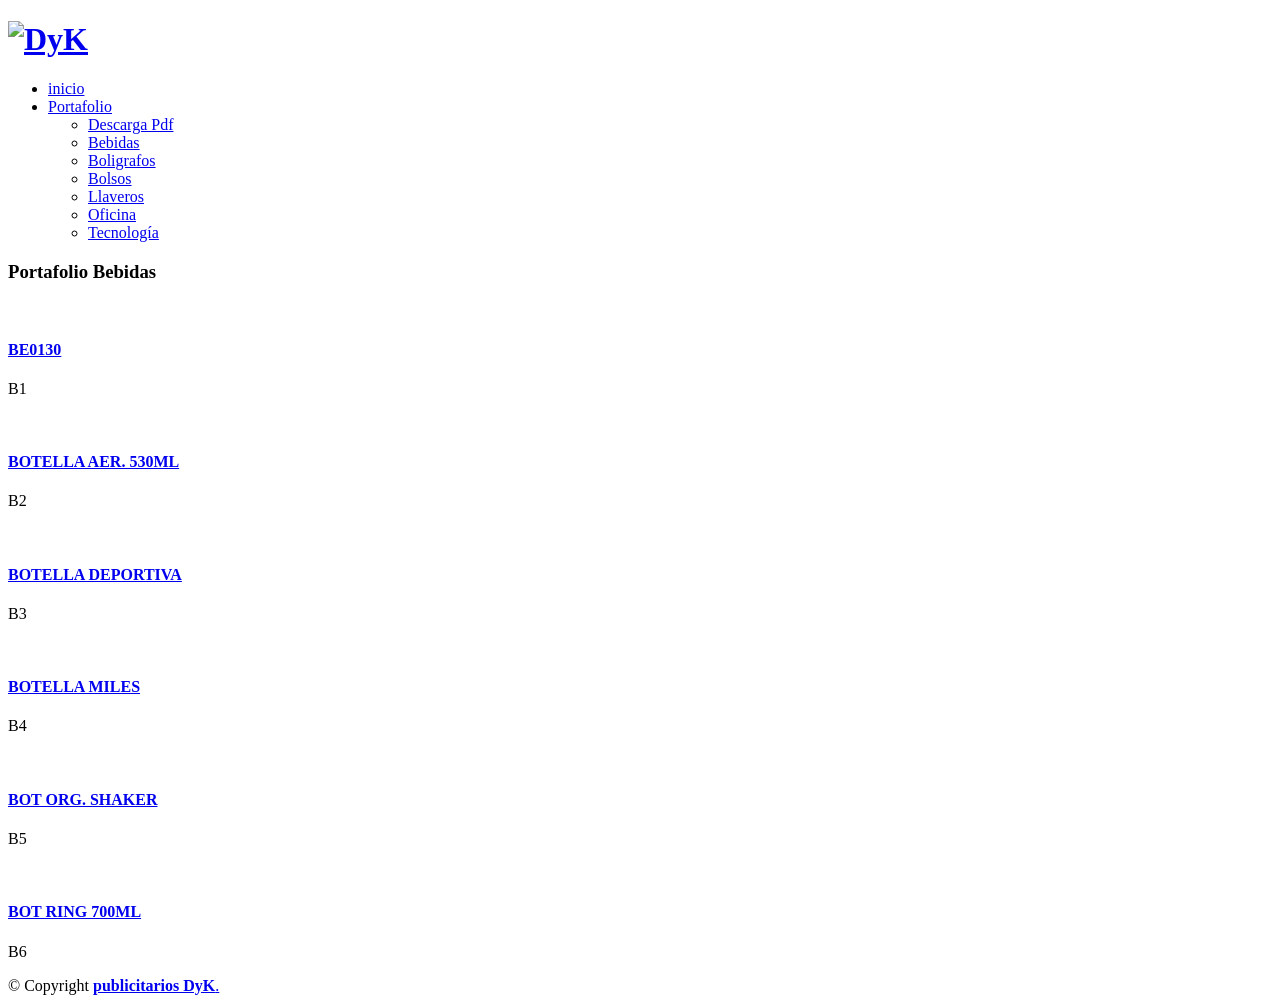
==== bebidas.html @ 67125aea "Primera carga Archivos iniciales del proyecto" ====
<!DOCTYPE html>
<html lang="es">
<head>
  <meta charset="utf-8">
  <title>Publicitarios DyK</title>
  <meta content="width=device-width, initial-scale=1.0" name="viewport">
  <meta content="" name="keywords">
  <meta content="" name="description">

  <!-- Favicons -->
  <link href="img/favicon.png" rel="icon">
  <link href="img/apple-touch-icon.png" rel="apple-touch-icon">

  <!-- Google Fonts -->
  <link href="https://fonts.googleapis.com/css?family=Open+Sans:300,300i,400,400i,700,700i|Montserrat:300,400,500,700" rel="stylesheet">

  <!-- Bootstrap CSS File -->
  <link href="lib/bootstrap/css/bootstrap.min.css" rel="stylesheet">

  <!-- Libraries CSS Files -->
  <link href="lib/font-awesome/css/font-awesome.min.css" rel="stylesheet">
  <link href="lib/animate/animate.min.css" rel="stylesheet">
  <link href="lib/ionicons/css/ionicons.min.css" rel="stylesheet">
  <link href="lib/owlcarousel/assets/owl.carousel.min.css" rel="stylesheet">
  <link href="lib/lightbox/css/lightbox.min.css" rel="stylesheet">

  <!-- Main Stylesheet File -->
  <link href="css/style.css" rel="stylesheet">

  <!-- =======================================================
    Theme page: Publicitarios DyK
  ======================================================= -->
</head>

<body>

  <!--==========================
    Header
  ============================-->
  <header id="header">
    <div class="container-fluid">

      <div id="logo" class="pull-left">
        <h1><a href="index.html" class="scrollto"><img src="img/logo.png" alt="DyK"></a></h1>
        <!-- Uncomment below if you prefer to use an image logo -->
        <!--<h1><a href="#intro" class="scrollto"><img src="img/logo.png" alt="DyK"></a></h1>-->
		<!--<h1><a href="#intro" class="scrollto">DyK <h6><i>Publicitarios</i></h6></a></h1>-->
      </div>

      <nav id="nav-menu-container">
        <ul class="nav-menu">
          <li class="menu-has-children"><a href="index.html">inicio</a></li>			
          <li class="menu-has-children"><a href="#portfolio">Portafolio</a>
            <ul>
              <li><a href="port/CATALOGO_ENERO_2023_DYK_PUBLICITARIOS.pdf" target="_blank" rel="noopener noreferrer">Descarga Pdf</a></li>
              <li><a href="bebidas.html">Bebidas</a></li>
			  <li><a href="boligrafos.html">Boligrafos</a></li>
			  <li><a href="bolsos.html">Bolsos</a></li>
			  <li><a href="llaveros.html">Llaveros</a></li>
			  <li><a href="oficina.html">Oficina</a></li>
			  <li><a href="tecnologia.html">Tecnología</a></li>
            </ul>
          </li>
        </ul>
      </nav><!-- #nav-menu-container -->
    </div>
  </header><!-- #header -->


    <!--==========================
      Portfolio Section
    ============================-->
    <section id="call-to-action" class="wow fadeIn">
      <div class="container text-center">	
		  
    <section id="portfolio"  class="section-bg2" >
      <div class="container">

        <header class="section-header">
          <h3 class="section-title">Portafolio Bebidas</h3>
        </header>

        <div class="row portfolio-container">

          <div class="col-lg-4 col-md-6 portfolio-item filter-app wow fadeInUp">
            <div class="portfolio-wrap">
              <figure>
                <img src="img/portfolio/b/1.jpg" class="img-fluid" alt="">
                <a href="img/portfolio/b/1.jpg" data-lightbox="portfolio" data-title="BE0130" class="link-preview" title="Preview"><i class="ion ion-eye"></i></a>
                <a href="img/portfolio/b/1.jpg" ></i></a>				
                <a href="port/catalogo_publicitarios_dyk.pdf" target="_blank" rel="noopener noreferrer" class="link-details" title="descargar portafolio"><i class="ion ion-android-open"></i></a>
              </figure>

              <div class="portfolio-info">
                <h4><a href="#">BE0130</a></h4>
                <p>B1</p>
              </div>
            </div>
          </div>

          <div class="col-lg-4 col-md-6 portfolio-item filter-web wow fadeInUp" data-wow-delay="0.1s">
            <div class="portfolio-wrap">
              <figure>
                <img src="img/portfolio/b/2.jpg" class="img-fluid" alt="">
                <a href="img/portfolio/b/2.jpg" class="link-preview" data-lightbox="portfolio" data-title="BOTELLA AEROBIC 530 ML" title="Preview"><i class="ion ion-eye"></i></a>
                <a href="port/catalogo_publicitarios_dyk.pdf" target="_blank" rel="noopener noreferrer" class="link-details" title="descargar portafolio"><i class="ion ion-android-open"></i></a>
              </figure>

              <div class="portfolio-info">
                <h4><a href="#">BOTELLA AER. 530ML</a></h4>
                <p>B2</p>
              </div>
            </div>
          </div>

          <div class="col-lg-4 col-md-6 portfolio-item filter-app wow fadeInUp" data-wow-delay="0.2s">
            <div class="portfolio-wrap">
              <figure>
                <img src="img/portfolio/b/3.jpg" class="img-fluid" alt="">
                <a href="img/portfolio/b/3.jpg" class="link-preview" data-lightbox="portfolio" data-title="BOTELLA DEPORTIVA" title="Preview"><i class="ion ion-eye"></i></a>
                <a href="port/catalogo_publicitarios_dyk.pdf" target="_blank" rel="noopener noreferrer" class="link-details" title="descargar portafolio"><i class="ion ion-android-open"></i></a>
              </figure>

              <div class="portfolio-info">
                <h4><a href="#">BOTELLA DEPORTIVA</a></h4>
                <p>B3</p>
              </div>
            </div>
          </div>

          <div class="col-lg-4 col-md-6 portfolio-item filter-card wow fadeInUp">
            <div class="portfolio-wrap">
              <figure>
                <img src="img/portfolio/b/4.jpg" class="img-fluid" alt="">
                <a href="img/portfolio/b/4.jpg" class="link-preview" data-lightbox="portfolio" data-title="BOTELLA MILES" title="Preview"><i class="ion ion-eye"></i></a>
                <a href="port/catalogo_publicitarios_dyk.pdf" target="_blank" rel="noopener noreferrer" class="link-details" title="descargar portafolio"><i class="ion ion-android-open"></i></a>
              </figure>

              <div class="portfolio-info">
                <h4><a href="#">BOTELLA MILES</a></h4>
                <p>B4</p>
              </div>
            </div>
          </div>

          <div class="col-lg-4 col-md-6 portfolio-item filter-web wow fadeInUp" data-wow-delay="0.1s">
            <div class="portfolio-wrap">
              <figure>
                <img src="img/portfolio/b/5.jpg" class="img-fluid" alt="">
                <a href="img/portfolio/b/5.jpg" class="link-preview" data-lightbox="portfolio" data-title="BOTELLA ORGANIZER SHAKER" title="Preview"><i class="ion ion-eye"></i></a>
                <a href="port/catalogo_publicitarios_dyk.pdf" target="_blank" rel="noopener noreferrer" class="link-details" title="descargar portafolio"><i class="ion ion-android-open"></i></a>
              </figure>

              <div class="portfolio-info">
                <h4><a href="#">BOT ORG. SHAKER</a></h4>
                <p>B5</p>
              </div>
            </div>
          </div>

          <div class="col-lg-4 col-md-6 portfolio-item filter-app wow fadeInUp" data-wow-delay="0.2s">
            <div class="portfolio-wrap">
              <figure>
                <img src="img/portfolio/b/6.jpg" class="img-fluid" alt="">
                <a href="img/portfolio/b/6.jpg" class="link-preview" data-lightbox="portfolio" data-title="BOTELLA RING 700 ML" title="Preview"><i class="ion ion-eye"></i></a>
                <a href="port/catalogo_publicitarios_dyk.pdf" target="_blank" rel="noopener noreferrer" class="link-details" title="descargar portafolio"><i class="ion ion-android-open"></i></a>
              </figure>

              <div class="portfolio-info">
                <h4><a href="#">BOT RING 700ML</a></h4>
                <p>B6</p>
              </div>
            </div>
          </div>


		  

        </div>

      </div>
	 </div> 
    </section><!-- #portfolio Bebidas-->


  <!--==========================
    Footer
  ============================-->
  <footer id="footer">

<!-- WhatsHelp.io widget -->
<script type="text/javascript">
    (function () {
        var options = {
            whatsapp: "+573146955666", // WhatsApp number
            call_to_action: "Escríbenos", // Call to action
            position: "left", // Position may be 'right' or 'left'
        };
        var proto = document.location.protocol, host = "whatshelp.io", url = proto + "//static." + host;
        var s = document.createElement('script'); s.type = 'text/javascript'; s.async = true; s.src = url + '/widget-send-button/js/init.js';
        s.onload = function () { WhWidgetSendButton.init(host, proto, options); };
        var x = document.getElementsByTagName('script')[0]; x.parentNode.insertBefore(s, x);
    })();
</script>
<!-- /WhatsHelp.io widget -->

    <div class="container">
      <div class="copyright">
        &copy; Copyright <a href="https://publicitariosdyk.com/" target="_blank" rel="noopener noreferrer"><strong>publicitarios DyK</strong>.
      </div>

    </div>
  </footer><!-- #footer -->

  <a href="#" class="back-to-top"><i class="fa fa-chevron-up"></i></a>

  <!-- JavaScript Libraries -->
  <script src="lib/jquery/jquery.min.js"></script>
  <script src="lib/jquery/jquery-migrate.min.js"></script>
  <script src="lib/bootstrap/js/bootstrap.bundle.min.js"></script>
  <script src="lib/easing/easing.min.js"></script>
  <script src="lib/superfish/hoverIntent.js"></script>
  <script src="lib/superfish/superfish.min.js"></script>
  <script src="lib/wow/wow.min.js"></script>
  <script src="lib/waypoints/waypoints.min.js"></script>
  <script src="lib/counterup/counterup.min.js"></script>
  <script src="lib/owlcarousel/owl.carousel.min.js"></script>
  <script src="lib/isotope/isotope.pkgd.min.js"></script>
  <script src="lib/lightbox/js/lightbox.min.js"></script>
  <script src="lib/touchSwipe/jquery.touchSwipe.min.js"></script>
  <!-- Contact Form JavaScript File -->
  <script src="contactform/contactform.js"></script>

  <!-- Template Main Javascript File -->
  <script src="js/main.js"></script>

</body>
</html>
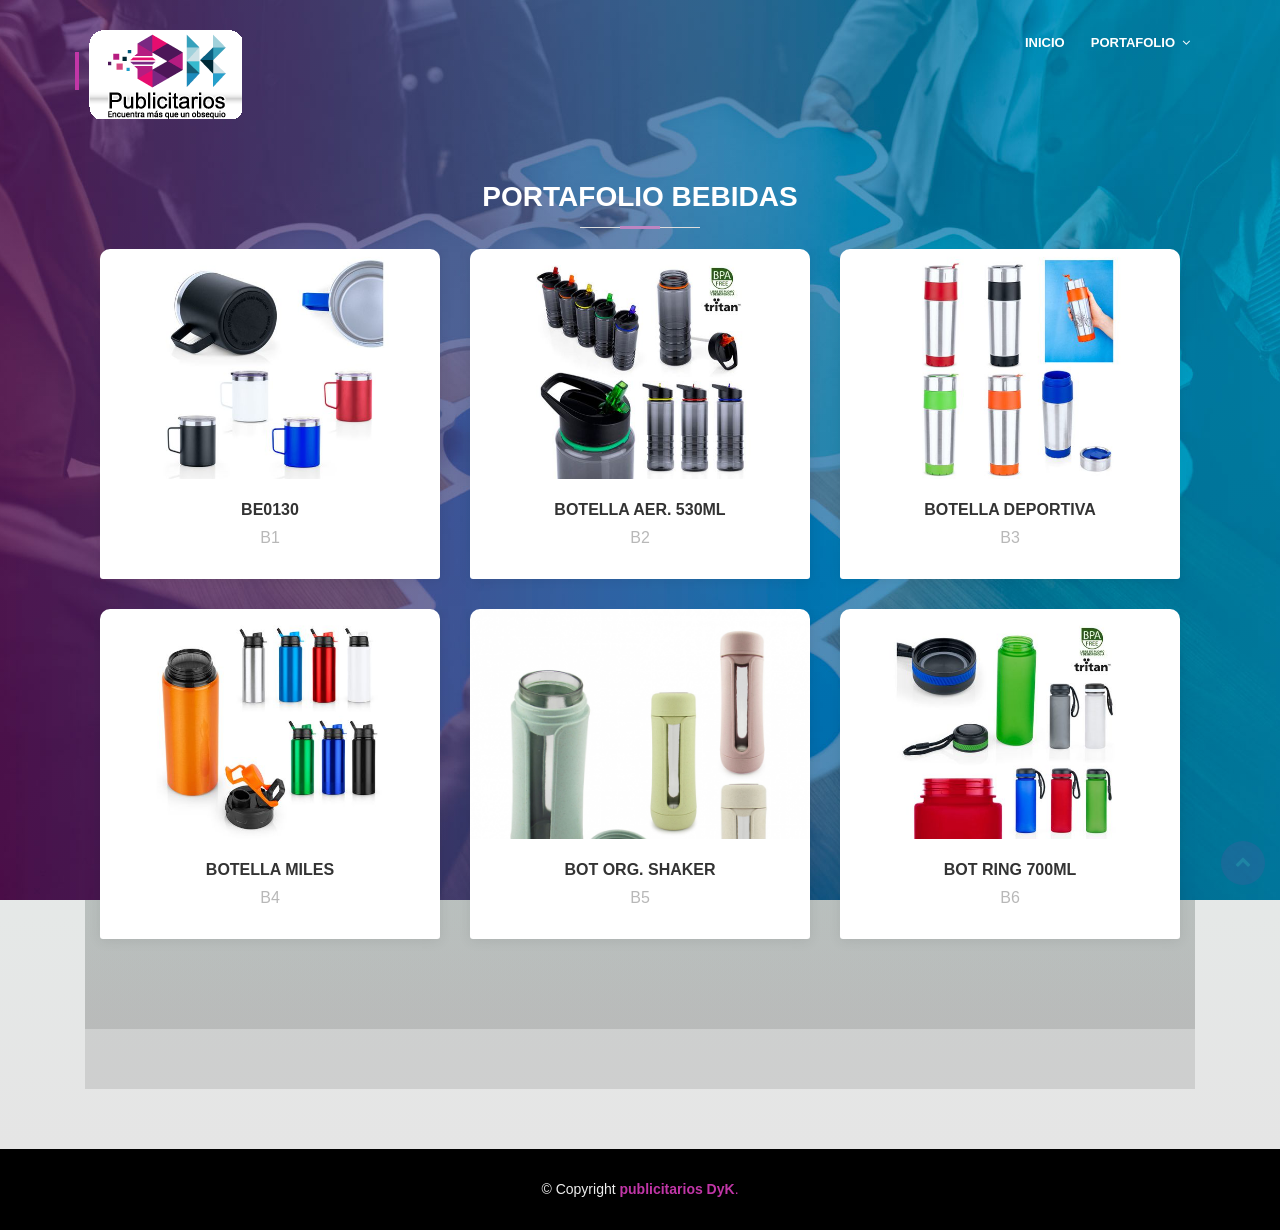
==== commit 904deff8: "fix: ajustes de rendimiento Se realizan ajustes al anidamiento de las páginas, se actualizan los tex" ====
--- a/bebidas.html
+++ b/bebidas.html
@@ -26,25 +26,14 @@
 
   <!-- Main Stylesheet File -->
   <link href="css/style.css" rel="stylesheet">
-
-  <!-- =======================================================
-    Theme page: Publicitarios DyK
-  ======================================================= -->
 </head>
 
 <body>
-
-  <!--==========================
-    Header
-  ============================-->
   <header id="header">
     <div class="container-fluid">
 
       <div id="logo" class="pull-left">
         <h1><a href="index.html" class="scrollto"><img src="img/logo.png" alt="DyK"></a></h1>
-        <!-- Uncomment below if you prefer to use an image logo -->
-        <!--<h1><a href="#intro" class="scrollto"><img src="img/logo.png" alt="DyK"></a></h1>-->
-		<!--<h1><a href="#intro" class="scrollto">DyK <h6><i>Publicitarios</i></h6></a></h1>-->
       </div>
 
       <nav id="nav-menu-container">
@@ -54,164 +43,134 @@
             <ul>
               <li><a href="port/CATALOGO_ENERO_2023_DYK_PUBLICITARIOS.pdf" target="_blank" rel="noopener noreferrer">Descarga Pdf</a></li>
               <li><a href="bebidas.html">Bebidas</a></li>
-			  <li><a href="boligrafos.html">Boligrafos</a></li>
-			  <li><a href="bolsos.html">Bolsos</a></li>
-			  <li><a href="llaveros.html">Llaveros</a></li>
-			  <li><a href="oficina.html">Oficina</a></li>
-			  <li><a href="tecnologia.html">Tecnología</a></li>
+              <li><a href="boligrafos.html">Boligrafos</a></li>
+              <li><a href="bolsos.html">Bolsos</a></li>
+              <li><a href="llaveros.html">Llaveros</a></li>
+              <li><a href="oficina.html">Oficina</a></li>
+              <li><a href="tecnologia.html">Tecnología</a></li>
             </ul>
           </li>
         </ul>
-      </nav><!-- #nav-menu-container -->
+      </nav>
     </div>
-  </header><!-- #header -->
+  </header>
 
+    <section id="call-to-action" class="wow fadeIn">
+      <div class="container text-center">
+        <section id="call-to-action" class="wow fadeIn">
+          <section id="portfolio"  class="section-bg2" >
+            <div class="container">
+              <header class="section-header">
+                <h3 class="section-title">Portafolio Bebidas</h3>
+              </header>
 
-    <!--==========================
-      Portfolio Section
-    ============================-->
-    <section id="call-to-action" class="wow fadeIn">
-      <div class="container text-center">	
-		  
-    <section id="portfolio"  class="section-bg2" >
-      <div class="container">
+              <div class="row portfolio-container">
+                <div class="col-lg-4 col-md-6 portfolio-item filter-app wow fadeInUp">
+                  <div class="portfolio-wrap">
+                    <figure>
+                      <img src="img/portfolio/b/1.jpg" class="img-fluid" alt="">
+                      <a href="img/portfolio/b/1.jpg" data-lightbox="portfolio" data-title="BE0130" class="link-preview" title="Preview"><i class="ion ion-eye"></i></a>
+                      <a href="img/portfolio/b/1.jpg" ></i></a>				
+                      <a href="port/catalogo_publicitarios_dyk.pdf" target="_blank" rel="noopener noreferrer" class="link-details" title="descargar portafolio"><i class="ion ion-android-open"></i></a>
+                    </figure>
 
-        <header class="section-header">
-          <h3 class="section-title">Portafolio Bebidas</h3>
-        </header>
+                    <div class="portfolio-info">
+                      <h4><a href="#">BE0130</a></h4>
+                      <p>B1</p>
+                    </div>
+                  </div>
+                </div>
 
-        <div class="row portfolio-container">
+                <div class="col-lg-4 col-md-6 portfolio-item filter-web wow fadeInUp" data-wow-delay="0.1s">
+                  <div class="portfolio-wrap">
+                    <figure>
+                      <img src="img/portfolio/b/2.jpg" class="img-fluid" alt="">
+                      <a href="img/portfolio/b/2.jpg" class="link-preview" data-lightbox="portfolio" data-title="BOTELLA AEROBIC 530 ML" title="Preview"><i class="ion ion-eye"></i></a>
+                      <a href="port/catalogo_publicitarios_dyk.pdf" target="_blank" rel="noopener noreferrer" class="link-details" title="descargar portafolio"><i class="ion ion-android-open"></i></a>
+                    </figure>
 
-          <div class="col-lg-4 col-md-6 portfolio-item filter-app wow fadeInUp">
-            <div class="portfolio-wrap">
-              <figure>
-                <img src="img/portfolio/b/1.jpg" class="img-fluid" alt="">
-                <a href="img/portfolio/b/1.jpg" data-lightbox="portfolio" data-title="BE0130" class="link-preview" title="Preview"><i class="ion ion-eye"></i></a>
-                <a href="img/portfolio/b/1.jpg" ></i></a>				
-                <a href="port/catalogo_publicitarios_dyk.pdf" target="_blank" rel="noopener noreferrer" class="link-details" title="descargar portafolio"><i class="ion ion-android-open"></i></a>
-              </figure>
+                    <div class="portfolio-info">
+                      <h4><a href="#">BOTELLA AER. 530ML</a></h4>
+                      <p>B2</p>
+                    </div>
+                  </div>
+                </div>
 
-              <div class="portfolio-info">
-                <h4><a href="#">BE0130</a></h4>
-                <p>B1</p>
+                <div class="col-lg-4 col-md-6 portfolio-item filter-app wow fadeInUp" data-wow-delay="0.2s">
+                  <div class="portfolio-wrap">
+                    <figure>
+                      <img src="img/portfolio/b/3.jpg" class="img-fluid" alt="">
+                      <a href="img/portfolio/b/3.jpg" class="link-preview" data-lightbox="portfolio" data-title="BOTELLA DEPORTIVA" title="Preview"><i class="ion ion-eye"></i></a>
+                      <a href="port/catalogo_publicitarios_dyk.pdf" target="_blank" rel="noopener noreferrer" class="link-details" title="descargar portafolio"><i class="ion ion-android-open"></i></a>
+                    </figure>
+
+                    <div class="portfolio-info">
+                      <h4><a href="#">BOTELLA DEPORTIVA</a></h4>
+                      <p>B3</p>
+                    </div>
+                  </div>
+                </div>
+
+                <div class="col-lg-4 col-md-6 portfolio-item filter-card wow fadeInUp">
+                  <div class="portfolio-wrap">
+                    <figure>
+                      <img src="img/portfolio/b/4.jpg" class="img-fluid" alt="">
+                      <a href="img/portfolio/b/4.jpg" class="link-preview" data-lightbox="portfolio" data-title="BOTELLA MILES" title="Preview"><i class="ion ion-eye"></i></a>
+                      <a href="port/catalogo_publicitarios_dyk.pdf" target="_blank" rel="noopener noreferrer" class="link-details" title="descargar portafolio"><i class="ion ion-android-open"></i></a>
+                    </figure>
+
+                    <div class="portfolio-info">
+                      <h4><a href="#">BOTELLA MILES</a></h4>
+                      <p>B4</p>
+                    </div>
+                  </div>
+                </div>
+
+                <div class="col-lg-4 col-md-6 portfolio-item filter-web wow fadeInUp" data-wow-delay="0.1s">
+                  <div class="portfolio-wrap">
+                    <figure>
+                      <img src="img/portfolio/b/5.jpg" class="img-fluid" alt="">
+                      <a href="img/portfolio/b/5.jpg" class="link-preview" data-lightbox="portfolio" data-title="BOTELLA ORGANIZER SHAKER" title="Preview"><i class="ion ion-eye"></i></a>
+                      <a href="port/catalogo_publicitarios_dyk.pdf" target="_blank" rel="noopener noreferrer" class="link-details" title="descargar portafolio"><i class="ion ion-android-open"></i></a>
+                    </figure>
+
+                    <div class="portfolio-info">
+                      <h4><a href="#">BOT ORG. SHAKER</a></h4>
+                      <p>B5</p>
+                    </div>
+                  </div>
+                </div>
+
+                <div class="col-lg-4 col-md-6 portfolio-item filter-app wow fadeInUp" data-wow-delay="0.2s">
+                  <div class="portfolio-wrap">
+                    <figure>
+                      <img src="img/portfolio/b/6.jpg" class="img-fluid" alt="">
+                      <a href="img/portfolio/b/6.jpg" class="link-preview" data-lightbox="portfolio" data-title="BOTELLA RING 700 ML" title="Preview"><i class="ion ion-eye"></i></a>
+                      <a href="port/catalogo_publicitarios_dyk.pdf" target="_blank" rel="noopener noreferrer" class="link-details" title="descargar portafolio"><i class="ion ion-android-open"></i></a>
+                    </figure>
+
+                    <div class="portfolio-info">
+                      <h4><a href="#">BOT RING 700ML</a></h4>
+                      <p>B6</p>
+                    </div>
+                  </div>
+                </div>
               </div>
             </div>
-          </div>
+          </section>
+        </section>
+      </div>
+    </section>
 
-          <div class="col-lg-4 col-md-6 portfolio-item filter-web wow fadeInUp" data-wow-delay="0.1s">
-            <div class="portfolio-wrap">
-              <figure>
-                <img src="img/portfolio/b/2.jpg" class="img-fluid" alt="">
-                <a href="img/portfolio/b/2.jpg" class="link-preview" data-lightbox="portfolio" data-title="BOTELLA AEROBIC 530 ML" title="Preview"><i class="ion ion-eye"></i></a>
-                <a href="port/catalogo_publicitarios_dyk.pdf" target="_blank" rel="noopener noreferrer" class="link-details" title="descargar portafolio"><i class="ion ion-android-open"></i></a>
-              </figure>
-
-              <div class="portfolio-info">
-                <h4><a href="#">BOTELLA AER. 530ML</a></h4>
-                <p>B2</p>
-              </div>
-            </div>
-          </div>
-
-          <div class="col-lg-4 col-md-6 portfolio-item filter-app wow fadeInUp" data-wow-delay="0.2s">
-            <div class="portfolio-wrap">
-              <figure>
-                <img src="img/portfolio/b/3.jpg" class="img-fluid" alt="">
-                <a href="img/portfolio/b/3.jpg" class="link-preview" data-lightbox="portfolio" data-title="BOTELLA DEPORTIVA" title="Preview"><i class="ion ion-eye"></i></a>
-                <a href="port/catalogo_publicitarios_dyk.pdf" target="_blank" rel="noopener noreferrer" class="link-details" title="descargar portafolio"><i class="ion ion-android-open"></i></a>
-              </figure>
-
-              <div class="portfolio-info">
-                <h4><a href="#">BOTELLA DEPORTIVA</a></h4>
-                <p>B3</p>
-              </div>
-            </div>
-          </div>
-
-          <div class="col-lg-4 col-md-6 portfolio-item filter-card wow fadeInUp">
-            <div class="portfolio-wrap">
-              <figure>
-                <img src="img/portfolio/b/4.jpg" class="img-fluid" alt="">
-                <a href="img/portfolio/b/4.jpg" class="link-preview" data-lightbox="portfolio" data-title="BOTELLA MILES" title="Preview"><i class="ion ion-eye"></i></a>
-                <a href="port/catalogo_publicitarios_dyk.pdf" target="_blank" rel="noopener noreferrer" class="link-details" title="descargar portafolio"><i class="ion ion-android-open"></i></a>
-              </figure>
-
-              <div class="portfolio-info">
-                <h4><a href="#">BOTELLA MILES</a></h4>
-                <p>B4</p>
-              </div>
-            </div>
-          </div>
-
-          <div class="col-lg-4 col-md-6 portfolio-item filter-web wow fadeInUp" data-wow-delay="0.1s">
-            <div class="portfolio-wrap">
-              <figure>
-                <img src="img/portfolio/b/5.jpg" class="img-fluid" alt="">
-                <a href="img/portfolio/b/5.jpg" class="link-preview" data-lightbox="portfolio" data-title="BOTELLA ORGANIZER SHAKER" title="Preview"><i class="ion ion-eye"></i></a>
-                <a href="port/catalogo_publicitarios_dyk.pdf" target="_blank" rel="noopener noreferrer" class="link-details" title="descargar portafolio"><i class="ion ion-android-open"></i></a>
-              </figure>
-
-              <div class="portfolio-info">
-                <h4><a href="#">BOT ORG. SHAKER</a></h4>
-                <p>B5</p>
-              </div>
-            </div>
-          </div>
-
-          <div class="col-lg-4 col-md-6 portfolio-item filter-app wow fadeInUp" data-wow-delay="0.2s">
-            <div class="portfolio-wrap">
-              <figure>
-                <img src="img/portfolio/b/6.jpg" class="img-fluid" alt="">
-                <a href="img/portfolio/b/6.jpg" class="link-preview" data-lightbox="portfolio" data-title="BOTELLA RING 700 ML" title="Preview"><i class="ion ion-eye"></i></a>
-                <a href="port/catalogo_publicitarios_dyk.pdf" target="_blank" rel="noopener noreferrer" class="link-details" title="descargar portafolio"><i class="ion ion-android-open"></i></a>
-              </figure>
-
-              <div class="portfolio-info">
-                <h4><a href="#">BOT RING 700ML</a></h4>
-                <p>B6</p>
-              </div>
-            </div>
-          </div>
-
-
-		  
-
-        </div>
-
-      </div>
-	 </div> 
-    </section><!-- #portfolio Bebidas-->
-
-
-  <!--==========================
-    Footer
-  ============================-->
   <footer id="footer">
-
-<!-- WhatsHelp.io widget -->
-<script type="text/javascript">
-    (function () {
-        var options = {
-            whatsapp: "+573146955666", // WhatsApp number
-            call_to_action: "Escríbenos", // Call to action
-            position: "left", // Position may be 'right' or 'left'
-        };
-        var proto = document.location.protocol, host = "whatshelp.io", url = proto + "//static." + host;
-        var s = document.createElement('script'); s.type = 'text/javascript'; s.async = true; s.src = url + '/widget-send-button/js/init.js';
-        s.onload = function () { WhWidgetSendButton.init(host, proto, options); };
-        var x = document.getElementsByTagName('script')[0]; x.parentNode.insertBefore(s, x);
-    })();
-</script>
-<!-- /WhatsHelp.io widget -->
-
     <div class="container">
       <div class="copyright">
         &copy; Copyright <a href="https://publicitariosdyk.com/" target="_blank" rel="noopener noreferrer"><strong>publicitarios DyK</strong>.
       </div>
 
     </div>
-  </footer><!-- #footer -->
-
+  </footer>
+  
   <a href="#" class="back-to-top"><i class="fa fa-chevron-up"></i></a>
 
   <!-- JavaScript Libraries -->
--- a/css/style.css
+++ b/css/style.css
@@ -0,0 +1,1519 @@
+/*
+
+*/
+/*--------------------------------------------------------------
+# General
+--------------------------------------------------------------*/
+body {
+  background: #fff;
+  color: #666666;
+  font-family: "Open Sans", sans-serif;
+}
+
+a {
+  color: #C136A7;
+  transition: 0.5s;
+}
+
+a:hover, a:active, a:focus {
+  color: #9C227E;
+  outline: none;
+  text-decoration: none;
+}
+
+p {
+  padding: 0;
+  margin: 0 0 30px 0;
+}
+
+h1, h2, h3, h4, h5, h6 {
+  font-family: "Montserrat", sans-serif;
+  font-weight: 400;
+  margin: 0 0 20px 0;
+  padding: 0;
+}
+
+/* Back to top button */
+.back-to-top {
+  position: fixed;
+  display: none;
+  background: #C136A7;
+  color: #fff;
+  display: inline-block;
+  width: 44px;
+  height: 44px;
+  text-align: center;
+  line-height: 1;
+  font-size: 16px;
+  border-radius: 50%;
+  right: 15px;
+  bottom: 15px;
+  transition: background 0.5s;
+  z-index: 11;
+}
+
+.back-to-top i {
+  padding-top: 12px;
+  color: #fff;
+}
+
+@media (max-width: 768px) {
+  .back-to-top {
+    bottom: 15px;
+  }
+}
+
+/*--------------------------------------------------------------
+# Header
+--------------------------------------------------------------*/
+#header {
+  padding: 30px 0;
+  height: 92px;
+  position: fixed;
+  left: 0;
+  top: 0;
+  right: 0;
+  transition: all 0.5s;
+  z-index: 997;
+}
+
+#header.header-scrolled {
+  background: rgba(0, 0, 0, 0.9);
+  padding: 20px 0;
+  height: 72px;
+  transition: all 0.5s;
+}
+
+#header #logo {
+  float: left;
+}
+
+@media (min-width: 1024px) {
+  #header #logo {
+    padding-left: 60px;
+  }
+}
+
+#header #logo h1 {
+  font-size: 34px;
+  margin: 0;
+  padding: 0;
+  line-height: 1;
+  font-family: "Montserrat", sans-serif;
+  font-weight: 700;
+  letter-spacing: 3px;
+}
+
+#header #logo h1 a, #header #logo h1 a:hover {
+  color: #fff;
+  padding-left: 10px;
+  border-left: 4px solid #C136A7;
+}
+
+#header #logo img {
+  padding: 0;
+  margin: 0;
+}
+
+@media (max-width: 768px) {
+  #header #logo h1 {
+    font-size: 28px;
+  }
+  #header #logo img {
+    max-height: 40px;
+  }
+}
+
+/*--------------------------------------------------------------
+# Intro Section
+--------------------------------------------------------------*/
+#intro {
+  display: table;
+  width: 100%;
+  height: 100vh;
+  background: #000;
+}
+
+#intro .carousel-item {
+  width: 100%;
+  height: 100vh;
+  background-size: cover;
+  background-position: center;
+  background-repeat: no-repeat;
+}
+
+#intro .carousel-item::before {
+  content: '';
+  background-color: rgba(0, 0, 0, 0.7);
+  position: absolute;
+  height: 100%;
+  width: 100%;
+  top: 0;
+  right: 0;
+  left: 0;
+  bottom: 0;
+}
+
+#intro .carousel-container {
+  display: flex;
+  justify-content: center;
+  align-items: center;
+  position: absolute;
+  bottom: 0;
+  top: 0;
+  left: 0;
+  right: 0;
+}
+
+#intro .carousel-content {
+  text-align: center;
+}
+
+#intro h2 {
+  color: #fff;
+  margin-bottom: 30px;
+  font-size: 48px;
+  font-weight: 700;
+}
+
+@media (max-width: 768px) {
+  #intro h2 {
+    font-size: 28px;
+  }
+}
+
+#intro p {
+  width: 80%;
+  margin: 0 auto 30px auto;
+  color: #fff;
+}
+
+@media (min-width: 1024px) {
+  #intro p {
+    width: 60%;
+  }
+}
+
+#intro .carousel-fade .carousel-inner .carousel-item {
+  -webkit-transition-property: opacity;
+  transition-property: opacity;
+}
+
+#intro .carousel-fade .carousel-inner .carousel-item,
+#intro .carousel-fade .carousel-inner .active.carousel-item-left,
+#intro .carousel-fade .carousel-inner .active.carousel-item-right {
+  opacity: 0;
+}
+
+#intro .carousel-fade .carousel-inner .active,
+#intro .carousel-fade .carousel-inner .carousel-item-next.carousel-item-left,
+#intro .carousel-fade .carousel-inner .carousel-item-prev.carousel-item-right {
+  opacity: 1;
+  transition: 0.5s;
+}
+
+#intro .carousel-fade .carousel-inner .carousel-item-next,
+#intro .carousel-fade .carousel-inner .carousel-item-prev,
+#intro .carousel-fade .carousel-inner .active.carousel-item-left,
+#intro .carousel-fade .carousel-inner .active.carousel-item-right {
+  left: 0;
+  -webkit-transform: translate3d(0, 0, 0);
+  transform: translate3d(0, 0, 0);
+}
+
+#intro .carousel-control-prev, #intro .carousel-control-next {
+  width: 10%;
+}
+
+@media (min-width: 1024px) {
+  #intro .carousel-control-prev, #intro .carousel-control-next {
+    width: 5%;
+  }
+}
+
+#intro .carousel-control-next-icon, #intro .carousel-control-prev-icon {
+  background: none;
+  font-size: 32px;
+  line-height: 1;
+}
+
+#intro .carousel-indicators li {
+  cursor: pointer;
+}
+
+#intro .btn-get-started {
+  font-family: "Montserrat", sans-serif;
+  font-weight: 500;
+  font-size: 16px;
+  letter-spacing: 1px;
+  display: inline-block;
+  padding: 8px 32px;
+  border-radius: 50px;
+  transition: 0.5s;
+  margin: 10px;
+  color: #fff;
+  background: #C136A7;
+}
+
+#intro .btn-get-started:hover {
+  background: #fff;
+  color: #C136A7;
+}
+
+/*--------------------------------------------------------------
+# Navigation Menu
+--------------------------------------------------------------*/
+/* Nav Menu Essentials */
+.nav-menu, .nav-menu * {
+  margin: 0;
+  padding: 0;
+  list-style: none;
+}
+
+.nav-menu ul {
+  position: absolute;
+  display: none;
+  top: 100%;
+  left: 0;
+  z-index: 99;
+}
+
+.nav-menu li {
+  position: relative;
+  white-space: nowrap;
+}
+
+.nav-menu > li {
+  float: left;
+}
+
+.nav-menu li:hover > ul,
+.nav-menu li.sfHover > ul {
+  display: block;
+}
+
+.nav-menu ul ul {
+  top: 0;
+  left: 100%;
+}
+
+.nav-menu ul li {
+  min-width: 180px;
+}
+
+/* Nav Menu Arrows */
+.sf-arrows .sf-with-ul {
+  padding-right: 30px;
+}
+
+.sf-arrows .sf-with-ul:after {
+  content: "\f107";
+  position: absolute;
+  right: 15px;
+  font-family: FontAwesome;
+  font-style: normal;
+  font-weight: normal;
+}
+
+.sf-arrows ul .sf-with-ul:after {
+  content: "\f105";
+}
+
+/* Nav Meu Container */
+#nav-menu-container {
+  float: right;
+  margin: 0;
+}
+
+@media (min-width: 1024px) {
+  #nav-menu-container {
+    padding-right: 60px;
+  }
+}
+
+@media (max-width: 768px) {
+  #nav-menu-container {
+    display: none;
+  }
+}
+
+/* Nav Meu Styling */
+.nav-menu a {
+  padding: 0 8px 10px 8px;
+  text-decoration: none;
+  display: inline-block;
+  color: #fff;
+  font-family: "Montserrat", sans-serif;
+  font-weight: 700;
+  font-size: 13px;
+  text-transform: uppercase;
+  outline: none;
+}
+
+.nav-menu li:hover > a, .nav-menu > .menu-active > a {
+  color: 	#C136A7;
+}
+
+.nav-menu > li {
+  margin-left: 10px;
+}
+
+.nav-menu ul {
+  margin: 4px 0 0 0;
+  padding: 10px;
+  box-shadow: 0px 0px 30px rgba(127, 137, 161, 0.25);
+  background: #fff;
+}
+
+.nav-menu ul li {
+  transition: 0.3s;
+}
+
+.nav-menu ul li a {
+  padding: 10px;
+  color: #333;
+  transition: 0.3s;
+  display: block;
+  font-size: 13px;
+  text-transform: none;
+}
+
+.nav-menu ul li:hover > a {
+  color: #C136A7;
+}
+
+.nav-menu ul ul {
+  margin: 0;
+}
+
+/* Mobile Nav Toggle */
+#mobile-nav-toggle {
+  position: fixed;
+  right: 0;
+  top: 0;
+  z-index: 999;
+  margin: 20px 20px 0 0;
+  border: 0;
+  background: none;
+  font-size: 24px;
+  display: none;
+  transition: all 0.4s;
+  outline: none;
+  cursor: pointer;
+}
+
+#mobile-nav-toggle i {
+  color: #fff;
+}
+
+@media (max-width: 768px) {
+  #mobile-nav-toggle {
+    display: inline;
+  }
+}
+
+/* Mobile Nav Styling */
+#mobile-nav {
+  position: fixed;
+  top: 0;
+  padding-top: 18px;
+  bottom: 0;
+  z-index: 998;
+  background: rgba(0, 0, 0, 0.8);
+  left: -260px;
+  width: 260px;
+  overflow-y: auto;
+  transition: 0.4s;
+}
+
+#mobile-nav ul {
+  padding: 0;
+  margin: 0;
+  list-style: none;
+}
+
+#mobile-nav ul li {
+  position: relative;
+}
+
+#mobile-nav ul li a {
+  color: #fff;
+  font-size: 13px;
+  text-transform: uppercase;
+  overflow: hidden;
+  padding: 10px 22px 10px 15px;
+  position: relative;
+  text-decoration: none;
+  width: 100%;
+  display: block;
+  outline: none;
+  font-weight: 700;
+  font-family: "Montserrat", sans-serif;
+}
+
+#mobile-nav ul li a:hover {
+  color: #fff;
+}
+
+#mobile-nav ul li li {
+  padding-left: 30px;
+}
+
+#mobile-nav ul .menu-has-children i {
+  position: absolute;
+  right: 0;
+  z-index: 99;
+  padding: 15px;
+  cursor: pointer;
+  color: #fff;
+}
+
+#mobile-nav ul .menu-has-children i.fa-chevron-up {
+  color: #C136A7;
+}
+
+#mobile-nav ul .menu-has-children li a {
+  text-transform: none;
+}
+
+#mobile-nav ul .menu-item-active {
+  color: #C136A7;
+}
+
+#mobile-body-overly {
+  width: 100%;
+  height: 100%;
+  z-index: 997;
+  top: 0;
+  left: 0;
+  position: fixed;
+  background: rgba(0, 0, 0, 0.7);
+  display: none;
+}
+
+/* Mobile Nav body classes */
+body.mobile-nav-active {
+  overflow: hidden;
+}
+
+body.mobile-nav-active #mobile-nav {
+  left: 0;
+}
+
+body.mobile-nav-active #mobile-nav-toggle {
+  color: #fff;
+}
+
+/*--------------------------------------------------------------
+# Sections
+--------------------------------------------------------------*/
+/* Sections Header
+--------------------------------*/
+.section-header h3 {
+  font-size: 32px;
+  color: #111;
+  text-transform: uppercase;
+  text-align: center;
+  font-weight: 700;
+  position: relative;
+  padding-bottom: 15px;
+}
+
+.section-header h3::before {
+  content: '';
+  position: absolute;
+  display: block;
+  width: 120px;
+  height: 1px;
+  background: #ddd;
+  bottom: 1px;
+  left: calc(50% - 60px);
+}
+
+.section-header h3::after {
+  content: '';
+  position: absolute;
+  display: block;
+  width: 40px;
+  height: 3px;
+  background: #BD85C1;
+  bottom: 0;
+  left: calc(50% - 20px);
+}
+
+.section-header p {
+  text-align: center;
+  padding-bottom: 30px;
+  color: #333;
+}
+
+/* Section with background portafolio Azul
+--------------------------------*/
+.section-bg2 {
+  background: linear-gradient(rgba(0, 142, 99, 0.1), rgba(0, 0, 0, 0.1)), url(../img/call-to-action-bg.jpg) fixed center center;
+  background-size: cover;
+  padding: 60px 0;
+}
+
+/* Section with background campaña
+--------------------------------*/
+.section-bg3 {
+  background: linear-gradient(rgba(0, 142, 99, 0.1), rgba(0, 0, 0, 0.1)), url(../img/campa.jpg) fixed center center;
+  background-size: cover;
+  padding: 60px 0;
+}
+
+
+/* Featured Services Section1
+--------------------------------*/
+.section-bg {
+  background: #5CCFF2;
+}
+
+/* Featured Services Section
+--------------------------------*/
+#featured-services {
+  background: #000;
+}
+
+#featured-services .box {
+  padding: 30px 20px;
+}
+
+#featured-services .box-bg {
+  background-image: linear-gradient(0deg, #000000 0%, #242323 50%, #000000 100%);
+}
+
+/*Iconos bajo Header
+---------------------*/
+#featured-services  i {
+  color: #5CCFF2;
+  font-size: 48px;
+  display: inline-block;
+  line-height: 1;
+}
+
+#featured-services h4 {
+  font-weight: 400;
+  margin: 15px 0;
+  font-size: 18px;
+}
+
+#featured-services h4 a {
+  color: #fff;
+}
+
+#featured-services h4 a:hover {
+  color: #C136A7;
+}
+
+#featured-services p {
+  font-size: 14px;
+  line-height: 24px;
+  color: #fff;
+  margin-bottom: 0;
+}
+
+/* About Us Section Nosotros
+--------------------------------*/
+#about {
+  background: url("../img/about-bg.jpg") center top no-repeat fixed;
+  background-size: cover;
+  padding: 60px 0 40px 0;
+  position: relative;
+}
+
+#about::before {
+  content: '';
+  position: absolute;
+  left: 0;
+  right: 0;
+  top: 0;
+  bottom: 0;
+  background: rgba(255, 255, 255, 0.92);
+  z-index: 9;
+}
+
+#about .container {
+  position: relative;
+  z-index: 10;
+}
+
+#about .about-col {
+  background: #fff;
+  border-radius: 0 0 4px 4px;
+  box-shadow: 0px 2px 12px rgba(0, 0, 0, 0.08);
+  margin-bottom: 20px;
+}
+
+#about .about-col .img {
+  position: relative;
+}
+
+#about .about-col .img img {
+  border-radius: 4px 4px 0 0;
+}
+
+#about .about-col .icon {
+  width: 64px;
+  height: 64px;
+  padding-top: 8px;
+  text-align: center;
+  position: absolute;
+  background-color: #C136A7;
+  border-radius: 50%;
+  text-align: center;
+  border: 4px solid #fff;
+  left: calc( 50% - 32px);
+  bottom: -30px;
+  transition: 0.3s;
+}
+
+#about .about-col i {
+  font-size: 36px;
+  line-height: 1;
+  color: #fff;
+  transition: 0.3s;
+}
+
+#about .about-col:hover .icon {
+  background-color: #fff;
+}
+
+#about .about-col:hover i {
+  color: #C136A7; 
+}
+
+#about .about-col h2 {
+  color: #000;
+  text-align: center;
+  font-weight: 700;
+  font-size: 20px;
+  padding: 0;
+  margin: 40px 0 12px 0;
+}
+
+#about .about-col h2 a {
+  color: #000;
+}
+
+#about .about-col h2 a:hover {
+  color: #C136A7;
+}
+
+#about .about-col p {
+  font-size: 14px;
+  line-height: 24px;
+  color: #333;
+  margin-bottom: 0;
+  padding: 0 20px 20px 20px;
+}
+
+/* Services Section
+--------------------------------*/
+#services {
+  background: #fff;
+  background-size: cover;
+  padding: 60px 0 40px 0;
+}
+
+#services .box {
+  margin-bottom: 30px;
+}
+
+#services .icon {
+  float: left;
+}
+
+#services .icon i {
+  color: #C136A7;
+  font-size: 36px;
+  line-height: 1;
+  transition: 0.5s;
+}
+
+#services .title {
+  margin-left: 60px;
+  font-weight: 700;
+  margin-bottom: 15px;
+  font-size: 18px;
+}
+
+#services .title a {
+  color: #111;
+}
+
+#services .box:hover .title a {
+  color: #C136A7;
+}
+
+#services .description {
+  font-size: 14px;
+  margin-left: 60px;
+  line-height: 24px;
+  margin-bottom: 0;
+}
+
+/* Call To Action Section
+--------------------------------*/
+#call-to-action {
+  background: linear-gradient(rgba(0, 142, 99, 0.1), rgba(0, 0, 0, 0.1)), url(../img/call-to-action-bg.jpg) fixed center center;
+  background-size: cover;
+  padding: 60px 0;
+}
+
+#call-to-action h3 {
+  color: #fff;
+  font-size: 28px;
+  font-weight: 700;
+}
+
+#call-to-action p {
+  color: #fff;
+}
+
+#call-to-action .cta-btn {
+  font-family: "Montserrat", sans-serif;
+  text-transform: uppercase;
+  font-weight: 500;
+  font-size: 16px;
+  letter-spacing: 1px;
+  display: inline-block;
+  padding: 8px 28px;
+  border-radius: 25px;
+  transition: 0.5s;
+  margin-top: 10px;
+  border: 2px solid #fff;
+  color: #fff;
+}
+
+#call-to-action .cta-btn:hover {
+  background: #C136A7;
+  border: 2px solid #C136A7;
+}
+
+/* Call To Action Section
+--------------------------------*/
+#skills {
+  padding: 60px 0;
+}
+
+#skills .progress {
+  height: 35px;
+  margin-bottom: 10px;
+}
+
+#skills .progress .skill {
+  font-family: "Open Sans", sans-serif;
+  line-height: 35px;
+  padding: 0;
+  margin: 0 0 0 20px;
+  text-transform: uppercase;
+}
+
+#skills .progress .skill .val {
+  float: right;
+  font-style: normal;
+  margin: 0 20px 0 0;
+}
+
+#skills .progress-bar {
+  width: 1px;
+  text-align: left;
+  transition: .9s;
+}
+
+/* Facts Section Resultados
+--------------------------------*/
+#facts {
+  background: url("../img/facts-bg.jpg") center top no-repeat fixed;
+  background-size: cover;
+  padding: 60px 0 0 0;
+  position: relative;
+}
+
+#facts::before {
+  content: '';
+  position: absolute;
+  left: 0;
+  right: 0;
+  top: 0;
+  bottom: 0;
+  background: rgba(255, 255, 255, 0.88);
+  z-index: 9;
+}
+
+#facts .container {
+  position: relative;
+  z-index: 10;
+}
+
+#facts .counters span {
+  font-family: "Montserrat", sans-serif;
+  font-weight: bold;
+  font-size: 48px;
+  display: block;
+  color: #C136A7;
+}
+
+#facts .counters p {
+  padding: 0;
+  margin: 0 0 20px 0;
+  font-family: "Montserrat", sans-serif;
+  font-size: 14px;
+  color: #111;
+}
+
+#facts .facts-img {
+  text-align: center;
+  padding-top: 30px;
+}
+
+/* Portfolio Section
+--------------------------------*/
+#portfolio {
+  padding: 60px 0;
+}
+
+#portfolio #portfolio-flters {
+  padding: 0;
+  margin: 5px 0 35px 0;
+  list-style: none;
+  text-align: center;
+}
+
+#portfolio #portfolio-flters li {
+  cursor: pointer;
+  margin: 15px 15px 15px 0;
+  display: inline-block;
+  padding: 10px 20px;
+  font-size: 12px;
+  line-height: 20px;
+  color: #666666;
+  border-radius: 4px;
+  text-transform: uppercase;
+  background: #fff;
+  margin-bottom: 5px;
+  transition: all 0.3s ease-in-out;
+}
+
+#portfolio #portfolio-flters li:hover, #portfolio #portfolio-flters li.filter-active {
+  background: #C136A7;
+  color: #fff;
+}
+
+#portfolio #portfolio-flters li:last-child {
+  margin-right: 0;
+}
+
+#portfolio .portfolio-wrap {
+  box-shadow: 0px 2px 12px rgba(0, 0, 0, 0.08);
+  transition: 0.3s;
+}
+
+#portfolio .portfolio-wrap:hover {
+  box-shadow: 0px 4px 14px rgba(0, 0, 0, 0.16);
+}
+
+#portfolio .portfolio-item {
+  position: relative;
+  height: 360px;
+  overflow: hidden;
+}
+
+#portfolio .portfolio-item figure {
+  background: #000;
+  overflow: hidden;
+  height: 230px;
+  position: relative;
+  border-radius: 10px 10px 0 0;
+  margin: 0;
+}
+
+#portfolio .portfolio-item figure:hover img {
+  opacity: 0.4;
+  transition: 0.3s;
+}
+
+#portfolio .portfolio-item figure .link-preview, #portfolio .portfolio-item figure .link-details {
+  position: absolute;
+  display: inline-block;
+  opacity: 0;
+  line-height: 1;
+  text-align: center;
+  width: 36px;
+  height: 36px;
+  background: #fff;
+  border-radius: 50%;
+  transition: 0.2s linear;
+}
+
+#portfolio .portfolio-item figure .link-preview i, #portfolio .portfolio-item figure .link-details i {
+  padding-top: 6px;
+  font-size: 22px;
+  color: #333;
+}
+
+#portfolio .portfolio-item figure .link-preview:hover, #portfolio .portfolio-item figure .link-details:hover {
+  background: #C136A7;
+}
+
+#portfolio .portfolio-item figure .link-preview:hover i, #portfolio .portfolio-item figure .link-details:hover i {
+  color: #fff;
+}
+
+#portfolio .portfolio-item figure .link-preview {
+  left: calc(50% - 38px);
+  top: calc(50% - 18px);
+}
+
+#portfolio .portfolio-item figure .link-details {
+  right: calc(50% - 38px);
+  top: calc(50% - 18px);
+}
+
+#portfolio .portfolio-item figure:hover .link-preview {
+  opacity: 1;
+  left: calc(50% - 44px);
+}
+
+#portfolio .portfolio-item figure:hover .link-details {
+  opacity: 1;
+  right: calc(50% - 44px);
+}
+
+#portfolio .portfolio-item .portfolio-info {
+  background: #fff;
+  text-align: center;
+  padding: 20px;
+  height: 100px;
+  border-radius: 0 0 3px 3px;
+}
+
+#portfolio .portfolio-item .portfolio-info h4 {
+  font-size: 16px;
+  line-height: 1.4em;
+  font-weight: 800;
+  margin-bottom: 5px;
+  padding-bottom: 0;
+}
+
+#portfolio .portfolio-item .portfolio-info h4 a {
+  color: #333;
+}
+
+#portfolio .portfolio-item .portfolio-info h4 a:hover {
+  color: #C136A7;
+}
+
+#portfolio .portfolio-item .portfolio-info p {
+  padding: 0;
+  margin: 0;
+  color: #b8b8b8;
+  font-weight: 500;
+  font-size: 16px;
+  text-transform: uppercase;
+}
+
+/* Clients Section
+--------------------------------*/
+#clients {
+  padding: 60px 0;
+  background: url("../img/clnt.jpg") center top no-repeat fixed;
+  background-size: cover;
+}
+
+#clients img {
+  max-width: 100%;
+  opacity: 0.5;
+  transition: 0.3s;
+  padding: 15px 0;
+}
+
+#clients img:hover {
+  opacity: 1;
+}
+
+#clients .owl-nav, #clients .owl-dots {
+  margin-top: 5px;
+  text-align: center;
+}
+
+#clients .owl-dot {
+  display: inline-block;
+  margin: 0 5px;
+  width: 12px;
+  height: 12px;
+  border-radius: 50%;
+  background-color: #ddd;
+}
+
+#clients .owl-dot.active {
+  background-color: #C136A7;
+}
+
+/* Testimonials Section
+--------------------------------*/
+#testimonials {
+  padding: 60px 0;
+}
+
+#testimonials .section-header {
+  margin-bottom: 40px;
+}
+
+#testimonials .testimonial-item {
+  text-align: center;
+}
+
+#testimonials .testimonial-item .testimonial-img {
+  width: 120px;
+  border-radius: 50%;
+  border: 4px solid #fff;
+  margin: 0 auto;
+}
+
+#testimonials .testimonial-item h3 {
+  font-size: 20px;
+  font-weight: bold;
+  margin: 10px 0 5px 0;
+  color: #111;
+}
+
+#testimonials .testimonial-item h4 {
+  font-size: 14px;
+  color: #999;
+  margin: 0 0 15px 0;
+}
+
+#testimonials .testimonial-item .quote-sign-left {
+  margin-top: -15px;
+  padding-right: 10px;
+  display: inline-block;
+  width: 37px;
+}
+
+#testimonials .testimonial-item .quote-sign-right {
+  margin-bottom: -15px;
+  padding-left: 10px;
+  display: inline-block;
+  max-width: 100%;
+  width: 37px;
+}
+
+#testimonials .testimonial-item p {
+  font-style: italic;
+  margin: 0 auto 15px auto;
+}
+
+@media (min-width: 992px) {
+  #testimonials .testimonial-item p {
+    width: 80%;
+  }
+}
+
+#testimonials .owl-nav, #testimonials .owl-dots {
+  margin-top: 5px;
+  text-align: center;
+}
+
+#testimonials .owl-dot {
+  display: inline-block;
+  margin: 0 5px;
+  width: 12px;
+  height: 12px;
+  border-radius: 50%;
+  background-color: #ddd;
+}
+
+#testimonials .owl-dot.active {
+  background-color: #C136A7;
+}
+
+/* Team Section
+--------------------------------*/
+#team {
+  background: #fff;
+  padding: 60px 0;
+}
+
+#team .member {
+  text-align: center;
+  margin-bottom: 20px;
+  background: #000;
+  position: relative;
+}
+
+#team .member .member-info {
+  opacity: 0;
+  display: flex;
+  justify-content: center;
+  align-items: center;
+  position: absolute;
+  bottom: 0;
+  top: 0;
+  left: 0;
+  right: 0;
+  transition: 0.2s;
+}
+
+#team .member .member-info-content {
+  margin-top: -50px;
+  transition: margin 0.2s;
+}
+
+#team .member:hover .member-info {
+  background: rgba(0, 0, 0, 0.7);
+  opacity: 1;
+  transition: 0.4s;
+}
+
+#team .member:hover .member-info-content {
+  margin-top: 0;
+  transition: margin 0.4s;
+}
+
+#team .member h4 {
+  font-weight: 700;
+  margin-bottom: 2px;
+  font-size: 18px;
+  color: #fff;
+}
+
+#team .member span {
+  font-style: italic;
+  display: block;
+  font-size: 13px;
+  color: #fff;
+}
+
+#team .member .social {
+  margin-top: 15px;
+}
+
+#team .member .social a {
+  transition: none;
+  color: #fff;
+}
+
+#team .member .social a:hover {
+  color: #C136A7;
+}
+
+#team .member .social i {
+  font-size: 18px;
+  margin: 0 2px;
+}
+
+/* Contact Section
+--------------------------------*/
+#contact {
+  padding: 60px 0;
+}
+
+#contact .contact-info {
+  margin-bottom: 20px;
+  text-align: center;
+}
+
+#contact .contact-info i {
+  font-size: 48px;
+  display: inline-block;
+  margin-bottom: 10px;
+  color: #C136A7;
+}
+
+#contact .contact-info address, #contact .contact-info p {
+  margin-bottom: 0;
+  color: #000;
+}
+
+#contact .contact-info h3 {
+  font-size: 18px;
+  margin-bottom: 15px;
+  font-weight: bold;
+  text-transform: uppercase;
+  color: #999;
+}
+
+#contact .contact-info a {
+  color: #000;
+}
+
+#contact .contact-info a:hover {
+  color: #C136A7;
+}
+
+#contact .contact-address, #contact .contact-phone, #contact .contact-email {
+  margin-bottom: 20px;
+}
+
+@media (min-width: 768px) {
+  #contact .contact-address, #contact .contact-phone, #contact .contact-email {
+    padding: 20px 0;
+  }
+}
+
+@media (min-width: 768px) {
+  #contact .contact-phone {
+    border-left: 1px solid #ddd;
+    border-right: 1px solid #ddd;
+  }
+}
+
+#contact .form #sendmessage {
+  color: #C136A7;
+  border: 1px solid #C136A7;
+  display: none;
+  text-align: center;
+  padding: 15px;
+  font-weight: 600;
+  margin-bottom: 15px;
+}
+
+#contact .form #errormessage {
+  color: red;
+  display: none;
+  border: 1px solid red;
+  text-align: center;
+  padding: 15px;
+  font-weight: 600;
+  margin-bottom: 15px;
+}
+
+#contact .form #sendmessage.show, #contact .form #errormessage.show, #contact .form .show {
+  display: block;
+}
+
+#contact .form .validation {
+  color: red;
+  display: none;
+  margin: 0 0 20px;
+  font-weight: 400;
+  font-size: 13px;
+}
+
+#contact .form input, #contact .form textarea {
+  padding: 10px 14px;
+  border-radius: 0;
+  box-shadow: none;
+  font-size: 15px;
+}
+
+#contact .form button[type="submit"] {
+  background: #C136A7;
+  border: 0;
+  padding: 10px 30px;
+  color: #fff;
+  transition: 0.4s;
+  cursor: pointer;
+}
+
+#contact .form button[type="submit"]:hover {
+  background: #BF83C1;
+}
+
+/* --------------------
+  Seccion Newsletter
+----------------------*/
+
+.newsletter-section {
+	padding: 90px 0 90px;
+	text-align: center;
+}
+
+.newsletter-section h2 {
+	font-size: 20px;
+	color: #fff;
+	font-weight: 800;
+	font-style: italic;
+	text-transform: uppercase;
+	margin-bottom: 50px;
+}
+
+.newsletter-form {
+	padding-left: 5px;
+}
+
+.newsletter-form input {
+	font-size: 14px;
+    text-align: center;
+	font-weight: 700;
+	font-style: normal;
+	color: #fff;
+	width: 220px;
+	border: none;
+	border-bottom: 2px solid #c6156c;
+	background: none;
+	height: 63px;
+	margin-right: 28px;
+}
+
+.newsletter-form button:hover {
+    color: #C136A7
+}
+
+/* --------------------
+  Fin Seccion Newsletter
+----------------------*/
+
+/*--------------------------------------------------------------
+# Footer
+--------------------------------------------------------------*/
+#footer {
+  background: #000;
+  padding: 0 0 30px 0;
+  color: #eee;
+  font-size: 14px;
+}
+
+#footer .footer-top {
+  background: #111;
+  padding: 60px 0 30px 0;
+}
+
+#footer .footer-top .footer-info {
+  margin-bottom: 30px;
+}
+
+#footer .footer-top .footer-info h3 {
+  font-size: 34px;
+  margin: 0 0 20px 0;
+  padding: 2px 0 2px 10px;
+  line-height: 1;
+  font-family: "Montserrat", sans-serif;
+  font-weight: 700;
+  letter-spacing: 3px;
+  border-left: 4px solid #C136A7;
+}
+
+#footer .footer-top .footer-info p {
+  font-size: 14px;
+  line-height: 24px;
+  margin-bottom: 0;
+  font-family: "Montserrat", sans-serif;
+  color: #eee;
+}
+
+#footer .footer-top .social-links a {
+  font-size: 18px;
+  display: inline-block;
+  background: #333;
+  color: #eee;
+  line-height: 1;
+  padding: 8px 0;
+  margin-right: 4px;
+  border-radius: 50%;
+  text-align: center;
+  width: 36px;
+  height: 36px;
+  transition: 0.3s;
+}
+
+#footer .footer-top .social-links a:hover {
+  background: #C136A7;
+  color: #fff;
+}
+
+#footer .footer-top h4 {
+  font-size: 14px;
+  font-weight: bold;
+  color: #fff;
+  text-transform: uppercase;
+  position: relative;
+  padding-bottom: 12px;
+}
+
+#footer .footer-top h4::before, #footer .footer-top h4::after {
+  content: '';
+  position: absolute;
+  left: 0;
+  bottom: 0;
+  height: 2px;
+}
+
+#footer .footer-top h4::before {
+  right: 0;
+  background: #555;
+}
+
+#footer .footer-top h4::after {
+  background: #C136A7;
+  width: 60px;
+}
+
+#footer .footer-top .footer-links {
+  margin-bottom: 30px;
+}
+
+#footer .footer-top .footer-links ul {
+  list-style: none;
+  padding: 0;
+  margin: 0;
+}
+
+#footer .footer-top .footer-links ul i {
+  padding-right: 8px;
+  color: #ddd;
+}
+
+#footer .footer-top .footer-links ul li {
+  border-bottom: 1px solid #333;
+  padding: 10px 0;
+}
+
+#footer .footer-top .footer-links ul li:first-child {
+  padding-top: 0;
+}
+
+#footer .footer-top .footer-links ul a {
+  color: #eee;
+}
+
+#footer .footer-top .footer-links ul a:hover {
+  color: #C136A7;
+}
+
+#footer .footer-top .footer-contact {
+  margin-bottom: 30px;
+}
+
+#footer .footer-top .footer-contact p {
+  line-height: 26px;
+}
+
+#footer .footer-top .footer-newsletter {
+  margin-bottom: 30px;
+}
+
+#footer .footer-top .footer-newsletter input[type="email"] {
+  border: 0;
+  padding: 6px 8px;
+  width: 65%;
+}
+
+#footer .footer-top .footer-newsletter input[type="submit"] {
+  background: #C136A7;
+  border: 0;
+  width: 35%;
+  padding: 6px 0;
+  text-align: center;
+  color: #fff;
+  transition: 0.3s;
+  cursor: pointer;
+}
+
+#footer .footer-top .footer-newsletter input[type="submit"]:hover {
+  background: #C136A7;
+}
+
+#footer .copyright {
+  text-align: center;
+  padding-top: 30px;
+}
+
+#footer .credits {
+  text-align: center;
+  font-size: 13px;
+  color: #C136A7;
+}
